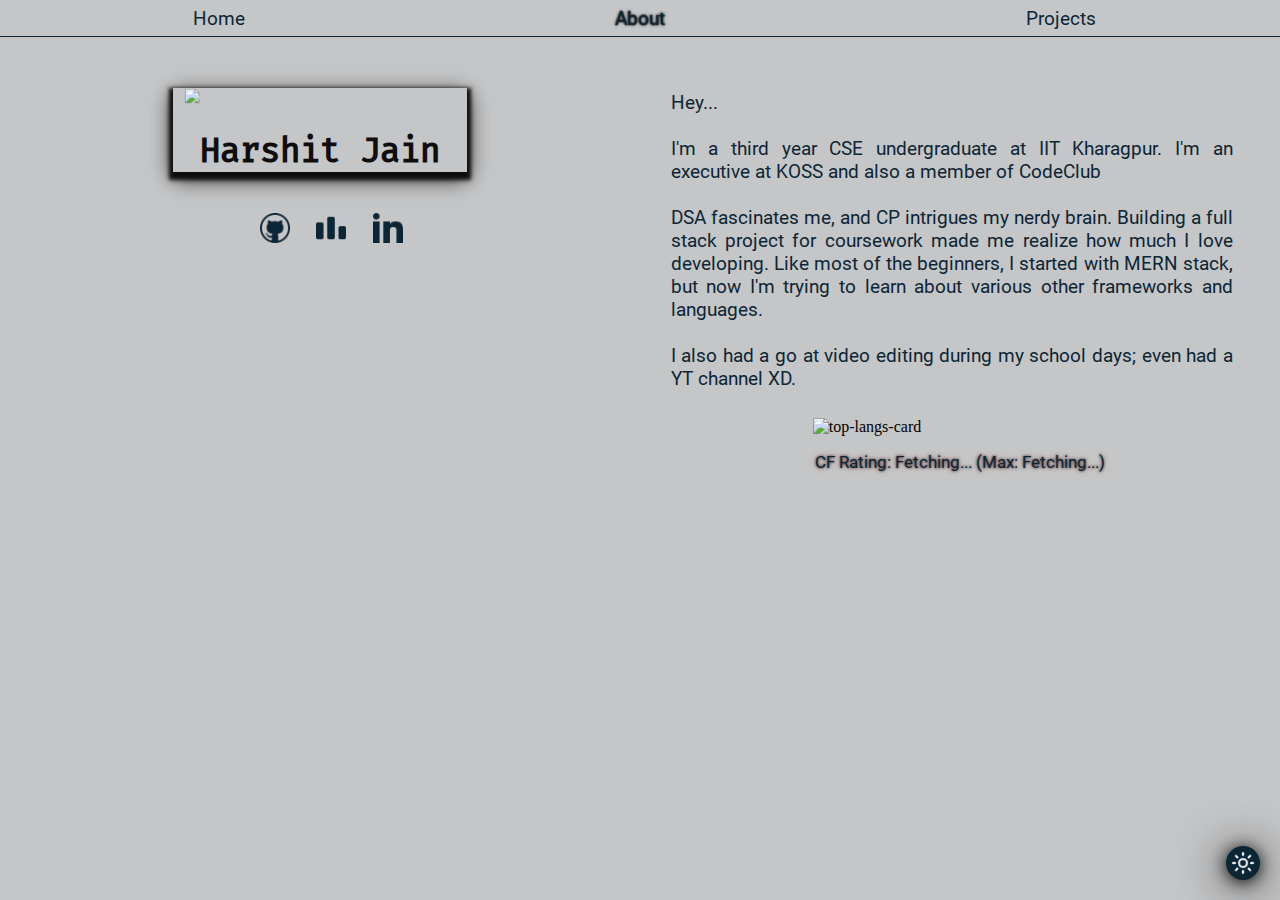
==== about.html @ 39eddb26 "update: About Page" ====
<!DOCTYPE html>
<html>

<head>
    <title>About</title>
    <meta name="viewport" content="width=device-width, initial-scale=1.0">
    <link rel="stylesheet" href="styles.css">
    <script type="text/javascript" src="ratings.js"></script>
</head>

<body class="for-else">
    <nav class="bar">
        <li><a href="./index.html"><span class="navtab">Home</span></a></li>
        <li class="current_tab"><a href=""><span class="navtab">About</span></a></li>
        <li><a href="./projects.html"><span class="navtab">Projects</span></a></li>
    </nav>
    <label class = "hamburger-menu">
        <input type="checkbox">
    </label>
    <aside class="sidebar">
        <div><a href="./index.html">Home</a></div>
        <div class="current_tab"><a href="">About</a></div>
        <div><a href="./projects.html">Projects</a></div>
    </aside>
    <button id="theme">
        <img class="dark" src="Media/moon.png">
        <img class="light" src="Media/sun.png">
    </button>
    
    <main class = "about-section">
        <div class="profile">
            <div id="profile-pic">
                <img src="https://avatars.githubusercontent.com/u/117633610">
                <h2 class="name">Harshit Jain</h2>
            </div>
            
            <footer id="handles">
                <div class="box">
                    <a href="https://github.com/harshit-jain52" target="_blank">
                        <img class="logo logo-dark" src="Media/github_logo_dark.png" alt="github">
                        <img class="logo logo-light" src="Media/github_logo_firefly.png" alt="github">
                    </a>
                    <a href="https://codeforces.com/profile/harshit_jain52" target="_blank">
                        <img class="logo logo-dark" src="Media/CF_logo_dark.png" alt="codeforces">
                        <img class="logo logo-light" src="Media/CF_logo_firefly.png" alt="codeforces">
                    </a>
                    </a>
                    <a href="https://www.linkedin.com/in/harshit-jain-4081a0256/" target="_blank">
                        <img class="logo logo-dark" src="Media/LinkedIn_logo_dark.png" alt="linkedin">
                        <img class="logo logo-light" src="Media/LinkedIn_logo_firefly.png" alt="linkedin">
                    </a>
                </div>
            </footer>
        </div>
        <div class="description">
            <p class="formal_intro">
                <br>
                Hey...
                <br><br>
                I'm a third year CSE undergraduate at IIT Kharagpur. I'm an executive at
                <a id="textlink" href="https://www.linkedin.com/company/kharagpur-open-source-society/" target="_blank">
                    KOSS</a> and
                also a member of <a id="textlink" href="https://www.linkedin.com/company/codeclub/" target="_blank">
                    CodeClub</a>
                <br><br>
                DSA fascinates me, and CP intrigues my nerdy brain. Building a full stack project for coursework made me realize how much I love developing. Like most of the beginners, I started with MERN stack, but now I'm trying to learn about various other frameworks and languages.
                <br><br>
                I also had a go at video editing during my school days; even had a YT channel XD.
                <br><br>
            </p>

            <section id="skills">
                <img class="langs-card" alt="top-langs-card">
                <p id="cf_rating">CF Rating:<span id="cur_rating"></span> (Max: <span id="max_rating"></span>)</p>
            </section>
        </div>
    </main>
    <script type="text/javascript" src="skills.js"></script>
    <script type="text/javascript" src="theme.js"></script>
</body>

</html>
---- styles.css ----
:root {
  --bg-dark: #0b0c10;
  --text-dark: #c5c6c7;
  --hero-text-dark: #66fcf1;
  --hero1-dark: #1f2833;
  --hero2-dark: #1f2833;
  --hero3-dark: #1f2833;
  --shadow-dark: var(--hero-text-dark);
  --focus-dark: var(--hero-text-dark);
  --glow-dark: var(--shadow-dark);
  --card-dark: #333131;

  --bg-light: #c5c6c7;
  --text-light: #0d2636;
  --hero-text-light: #0f0d0d;
  --hero1-light: #075b8b;
  --hero2-light: #b91b85;
  --hero3-light: #c10528;
  --shadow-light: var(--hero-text-light);
  --focus-light: var(--hero-text-light);
  --glow-light: var(--shadow-light);
  --card-light: #8d8d8e;

  --bar-width: 9vw;
  --bar-height: 1.2vw;
  --hamburger-gap: 1vw;
  --hamburger-height: calc(var(--bar-height) * 3 + var(--hamburger-gap) * 2);
  --hamburger-margin: 1.6vw;
  --hamburger-animation-timing: 200ms ease;
}

[color-scheme="dark"] {
  --bg: var(--bg-dark);
  --text: var(--text-dark);
  --hero-text: var(--hero-text-dark);
  --hero1: var(--hero1-dark);
  --hero2: var(--hero2-dark);
  --hero3: var(--hero3-dark);
  --shadow: var(--shadow-dark);
  --focus: var(--focus-dark);
  --glow: var(--glow-dark);
  --card: var(--card-dark);
  --card-inverse: var(--card-light);
}

[color-scheme="light"] {
  --bg: var(--bg-light);
  --text: var(--text-light);
  --hero-text: var(--hero-text-light);
  --hero1: var(--hero1-light);
  --hero2: var(--hero2-light);
  --hero3: var(--hero3-light);
  --shadow: var(--shadow-light);
  --focus: var(--focus-light);
  --glow: var(--glow-light);
  --card: var(--card-light);
  --card-inverse: var(--card-dark);
}

@font-face {
  font-family: CascadiaCode;
  src: url(Fonts/CascadiaCode_Regular.ttf);
}

@font-face {
  font-family: FiraCode;
  src: url(Fonts/FiraCode_Retina.ttf);
}

@font-face {
  font-family: Roboto;
  src: url(Fonts/Roboto-Regular.ttf);
}

body {
  height: 100%;
  margin: 0px;
  background-color: var(--bg);
}

/* Home Page */

main {
  display: flex;
}

.welcome {
  color: var(--hero-text);
  font-family: Firacode;
  font-size: 4.2vw;
  text-transform: uppercase;
  height: 100vh;
  display: flex;
  align-items: center;
  justify-content: center;
}

div.intro {
  text-shadow: 0 0 7px var(--shadow), 0 0 3px var(--shadow);
  font-family: Roboto;
  font-size: 5vw;
}

.animation {
  height: 4.2vw;
  overflow: hidden;
  margin-left: 0.83vw;
}

.animation div div {
  padding: 0.21vw 0.63vw;
  height: 4.3vw;
  margin-bottom: 2.34vw;
  display: inline-block;
}

.animation div:first-child {
  animation: text-animation 6s infinite;
}

.first div {
  background-color: var(--hero1);
}

.second div {
  background-color: var(--hero2);
}

.third div {
  background-color: var(--hero3);
}

.third div img {
  width: 3.1vw;
  height: 3.1vw;
  margin-left: 0.83vw;
}

@keyframes text-animation {
  0%,
  15%,
  90%,
  100% {
    margin-top: -0.42vw;
  }

  30%,
  45% {
    margin-top: -7.2vw;
  }

  60%,
  70% {
    margin-top: -13.9vw;
  }
}

/* Theme Button */

#theme {
  position: absolute;
  top: 1.3vw;
  right: 1.3vw;
  padding: 0.41vw;
  background-color: var(--text);
  border: none;
  border-radius: 100%;
  z-index: 1;
  box-shadow: 0 2px 16px 0 var(--shadow), 0 5px 50px 0 var(--shadow);
}

#theme img {
  height: 1.85vw;
  width: 1.85vw;
}

.for-else #theme {
  top: auto;
  bottom: 1.56vw;
  right: 1.56vw;
  position: fixed;
}

/* Navbar */

nav.bar {
  display: flex;
  justify-content: space-evenly;
  text-align: center;
  padding: 0.52vw;
  position: sticky;
  top: 0;
  border-top: var(--text) solid 0.1vw;
  z-index: 100;
  background-color: var(--bg);
}

.for-else nav.bar {
  border-top: none;
  border-bottom: var(--text) solid 0.1vw;
}

nav.bar li {
  width: 33%;
  list-style-type: none;
}

.navtab {
  display: inline-block;
  position: relative;
  color: var(--text);
  font-family: Roboto;
  font-size: 1.5vw;
}

.navtab::after {
  content: "";
  position: absolute;
  width: 100%;
  transform: scaleX(0);
  height: 0.05vw;
  bottom: 0;
  left: 0;
  transition: transform 0.15s ease-out;
  background-color: var(--focus);
  box-shadow: 0 0 7px var(--shadow), 0 0 3px var(--shadow);
}

.navtab:hover::after {
  transform: scaleX(1);
}

li.current_tab {
  text-shadow: 0 0 2px var(--shadow), 0 0 3px var(--shadow);
}

/* Hamburger Menu */

.hamburger-menu {
  --x-width: calc(var(--hamburger-height) * 1.4142136);
  --offset: calc(var(--bar-height) / 2);
  display: none;
  flex-direction: column;
  gap: var(--hamburger-gap);
  position: absolute;
  top: var(--hamburger-margin);
  right: var(--hamburger-margin);
  z-index: 2;
}

.hamburger-menu input {
  appearance: none;
  padding: 0;
  margin: 0;
  outline: none;
  pointer-events: none;
}

.hamburger-menu::before,
.hamburger-menu input,
.hamburger-menu::after {
  content: "";
  width: var(--bar-width);
  height: var(--bar-height);
  background-color: var(--text);
  border-radius: 100000px;
  transform-origin: left center;
  transition: all var(--hamburger-animation-timing);
}

.hamburger-menu input:checked {
  opacity: 0;
  width: 0;
}

.hamburger-menu:has(input:checked)::before {
  rotate: 45deg;
  width: var(--x-width);
  translate: 0 calc(-1 * var(--offset));
  background-color: var(--bg);
}

.hamburger-menu:has(input:checked)::after {
  rotate: -45deg;
  width: var(--x-width);
  translate: 0 var(--offset);
  background-color: var(--bg);
}

.sidebar {
  display: none;
  flex-direction: column;
  position: fixed;
  right: 0;
  z-index: 1;
  text-align: center;
  gap: 4vw;
  padding: 1.6vw 3.2vw;
  padding-top: calc(var(--hamburger-height) + var(--hamburger-margin) + 7vw);
  background-color: var(--text);
  font-family: Roboto;
  font-size: 3.5vw;
  width: 30vw;
  min-height: 100vh;
  translate: 100%;
  transition: translate var(--hamburger-animation-timing);
}

.sidebar div a {
  color: var(--bg);
  text-decoration: none;
}

div.current_tab {
  background-color: var(--focus);
}
.hamburger-menu:has(input:checked) + .sidebar {
  translate: 0;
}

.hamburger-menu:has(input:checked) + #theme {
  border: 1px solid black;
}

/* About Page */

.about-section {
  display: flex;
  flex-direction: row;
  justify-content: space-between;
  width: 100%;
}

.profile,
.description {
  width: 48%;
  margin: 2%;
}

h2.name {
  font-family: FiraCode;
  color: var(--hero-text);
  font-size: 2.6vw;
  text-align: center;
}

p.formal_intro {
  color: var(--text);
  text-align: justify;
  font-family: Roboto;
  font-size: 1.5vw;
  padding-right: 1.3vw;
  margin: 5px;
}

#profile-pic {
  width: 50%;
  box-shadow: 0 4px 4px 4px var(--glow), 0 6px 20px 0 var(--glow);
  margin: 25px auto;
}

#profile-pic img {
  width: 100%;
  transform: scale(0.92);
  display: block;
  margin: 5px auto;
}

#textlink {
  text-decoration: none;
  color: var(--text);
}

#textlink:hover {
  filter: drop-shadow(0 0 7px var(--focus));
}

.box {
  display: flex;
  justify-content: space-evenly;
  margin: auto;

  width: 50%;
  height: auto;
}

#handles .box {
  width: 25%;
}

#handles .logo {
  width: 2.34vw;
  height: 2.34vw;
  margin: 1.04vw;
  transition: 0.25s ease-in;
}

#handles .logo:hover {
  transform: scale(1.25);
}

#skills {
  display: flex;
  flex-direction: column;
  justify-content: space-evenly;
  margin: auto;
  width: 50%;
}

#cf_rating {
  color: var(--text);
  font-family: Roboto;
  font-size: 1.3vw;
  text-shadow: 0 0 7px rgb(211, 8, 8, 0.3), 0 0 3px var(--shadow);
  text-align: center;
}

/* Projects Page */

.timeline {
  position: relative;
  max-width: 80vw;
  margin: 5.2vw auto;

  & .container {
    padding: 0.52vw 2.6vw;
    position: relative;
    width: 50%;
    box-sizing: border-box;

    &:nth-child(odd) {
      left: 0;
      & .circle {
        right: -1.56vw;
      }

      & .textbox .arrow {
        right: -0.78vw;
        border-left: 0.8vw solid var(--card);
      }
    }

    &:nth-child(even) {
      left: 50%;
      & .circle {
        left: -1.56vw;
      }

      & .textbox .arrow {
        left: -0.78vw;
        border-right: 0.8vw solid var(--card);
      }
    }

    & .textbox {
      padding: 1.823vw;
      position: relative;
      font-size: 1.04vw;
      font-family: Roboto;
      color: var(--text);
      background: var(--card);
      border-radius: 10px;

      & .head {
        display: flex;
        flex-direction: row;
        justify-content: space-between;

        & .stack {
          display: flex;
          flex-direction: row;
          justify-content: space-between;

          & img {
            width: 2.604vw;
            margin: 0 0.365vw;
          }
        }
      }

      & .arrow {
        position: absolute;
        width: 0;
        height: 0;
        top: 1.3vw;
        border-top: 0.78vw solid transparent;
        border-bottom: 0.78vw solid transparent;
        z-index: 1;
      }
    }

    & .circle {
      display: flex;
      justify-content: center;
      align-items: center;
      position: absolute;
      top: 1.56vw;
      width: 3.12vw;
      height: 3.12vw;
      background: var(--card);
      border-radius: 50%;
      z-index: 10;
    }

    & img {
      width: 70%;
      height: auto;
    }
  }

  &::after {
    content: "";
    position: absolute;
    width: 5px;
    height: 100%;
    background: var(--card);
    z-index: -1;
    left: 50%;
    top: 0;
  }
}

/* MEDIA QUERIES */

/* Tablets */
@media screen and (max-width: 1050px) {
  /* Home Page */

  main {
    flex-direction: column;
    text-align: center;
  }

  .welcome {
    font-size: 8.4vw;
  }

  div.intro {
    font-size: 10vw;
  }

  .animation,
  .animation div div {
    height: 8.6vw;
    margin-bottom: 4.68vw;
  }

  @keyframes text-animation {
    0%,
    15%,
    90%,
    100% {
      margin-top: -0.84vw;
    }

    30%,
    45% {
      margin-top: -14.4vw;
    }

    60%,
    70% {
      margin-top: -27.8vw;
    }
  }

  .third div img {
    width: 6.2vw;
    height: 6.2vw;
  }

  /* Projects Page */

  .timeline {
    max-width: 90vw;
    margin: 1.04vw auto;

    & .container {
      padding: 1.04vw 5.2vw;

      &:nth-child(odd) {
        left: 0;
        & .circle {
          right: -3.12vw;
        }

        & .textbox .arrow {
          right: -0.78vw;
          border-left: 3vw solid var(--card);
        }
      }

      &:nth-child(even) {
        left: 50%;
        & .circle {
          left: -3.12vw;
        }

        & .textbox .arrow {
          left: -0.78vw;
          border-right: 3vw solid var(--card);
        }
      }

      & .textbox {
        font-size: 2.08vw;

        & .head {
          & .stack {
            justify-content: space-around;
            flex-wrap: wrap;

            & img {
              width: 5.208vw;
              margin: 0 0.5vw;
            }
          }
        }

        & .arrow {
          top: 1.4vw;
          border-top: 4vw solid transparent;
          border-bottom: 4vw solid transparent;
        }
      }

      & .circle {
        top: 3.12vw;
        width: 6.24vw;
        height: 6.24vw;
      }

      & img {
        width: 70%;
        height: auto;
      }
    }
  }

  /* About Page */

  .about-section {
    flex-direction: column-reverse;
    justify-content: center;
    text-align: center;
  }

  .profile,
  .description {
    width: 100%;
  }

  h2.name {
    font-size: 5.2vw;
  }

  p.formal_intro {
    font-size: 2.92vw;
  }

  #handles .logo {
    width: 4.68vw;
    height: 4.68vw;
  }

  #cf_rating {
    font-size: 2.6vw;
  }

  /* Navbar */

  nav.bar {
    padding: 1.04w;
    border-top: var(--text) solid 0.2vw;
  }

  .for-else nav.bar {
    border-bottom: var(--text) solid 0.2vw;
  }

  .navtab {
    font-size: 3vw;
  }

  .navtab::after {
    height: 0.1vw;
  }

  /* Theme Button */

  #theme {
    top: 2.6vw;
    right: 2.6vw;
    padding: 0.82vw;
  }

  #theme img {
    height: 3.7vw;
    width: 3.7vw;
  }

  .for-else #theme {
    bottom: 3.12vw;
    right: 3.12vw;
  }
}

/* Mobiles */
@media screen and (max-width: 500px) {
  /* Home Page */

  .welcome {
    font-size: 10.5vw;
  }

  div.intro {
    font-size: 12.5vw;
  }

  .animation,
  .animation div div {
    height: 10.75vw;
    margin-bottom: 5.85vw;
  }

  @keyframes text-animation {
    0%,
    15%,
    90%,
    100% {
      margin-top: -1.05vw;
    }

    30%,
    45% {
      margin-top: -18vw;
    }

    60%,
    70% {
      margin-top: -34.75vw;
    }
  }

  .third div img {
    width: 7.75vw;
    height: 7.75vw;
  }

  /* Projects Page */

  .timeline {
    top: 7vw;

    &::after {
      left: 20px;
    }

    & .container {
      width: 90%;
      padding-left: 50px;
      padding-right: 25px;

      &:nth-child(odd) {
        left: 0;

        & .circle {
          left: 0;
        }

        & .textbox .arrow {
          left: -1.8vw;
          border-right: 4vw solid var(--card);
          border-left: 0;
        }
      }

      &:nth-child(even) {
        left: 0;
        & .circle {
          left: 0;
        }

        & .textbox .arrow {
          left: -1.8vw;
          border-right: 4vw solid var(--card);
          border-left: 0;
        }
      }

      & .textbox {
        font-size: 3.5vw;

        & .head .stack img {
          width: 7vw;
          margin: 0 0.2vw;
        }

        & .arrow {
          top: 2vw;
          border-top: 6vw solid transparent;
          border-bottom: 6vw solid transparent;
        }
      }

      & .circle {
        top: 3.12vw;
        width: 10vw;
        height: 10vw;
      }

      & img {
        width: 70%;
        height: auto;
      }
    }
  }

  /* About Page */

  h2.name {
    font-size: 6.3vw;
  }

  p.formal_intro {
    font-size: 4.5vw;
    padding: 2%;
  }

  #handles .logo {
    width: 6vw;
    height: 6vw;
  }

  #cf_rating {
    font-size: 4vw;
  }

  nav.bar {
    padding: 2vw;
    border-top: var(--text) solid 0.5vw;
  }

  .navtab {
    font-size: 5vw;
  }

  .navtab::after {
    height: 0.2vw;
  }

  /* Hamburger Menu */

  .for-else nav.bar {
    display: none;
  }

  .hamburger-menu,
  .sidebar {
    display: flex;
  }

  /* Theme Button*/

  #theme {
    padding: 1vw;
  }

  #theme img {
    height: var(--hamburger-height);
    width: auto;
  }

  .for-else #theme {
    position: absolute;
    top: calc(var(--hamburger-margin) - 0.7vw);
    right: calc(2 * var(--hamburger-margin) + var(--bar-width) + 1.3vw);
    bottom: auto;
  }
}
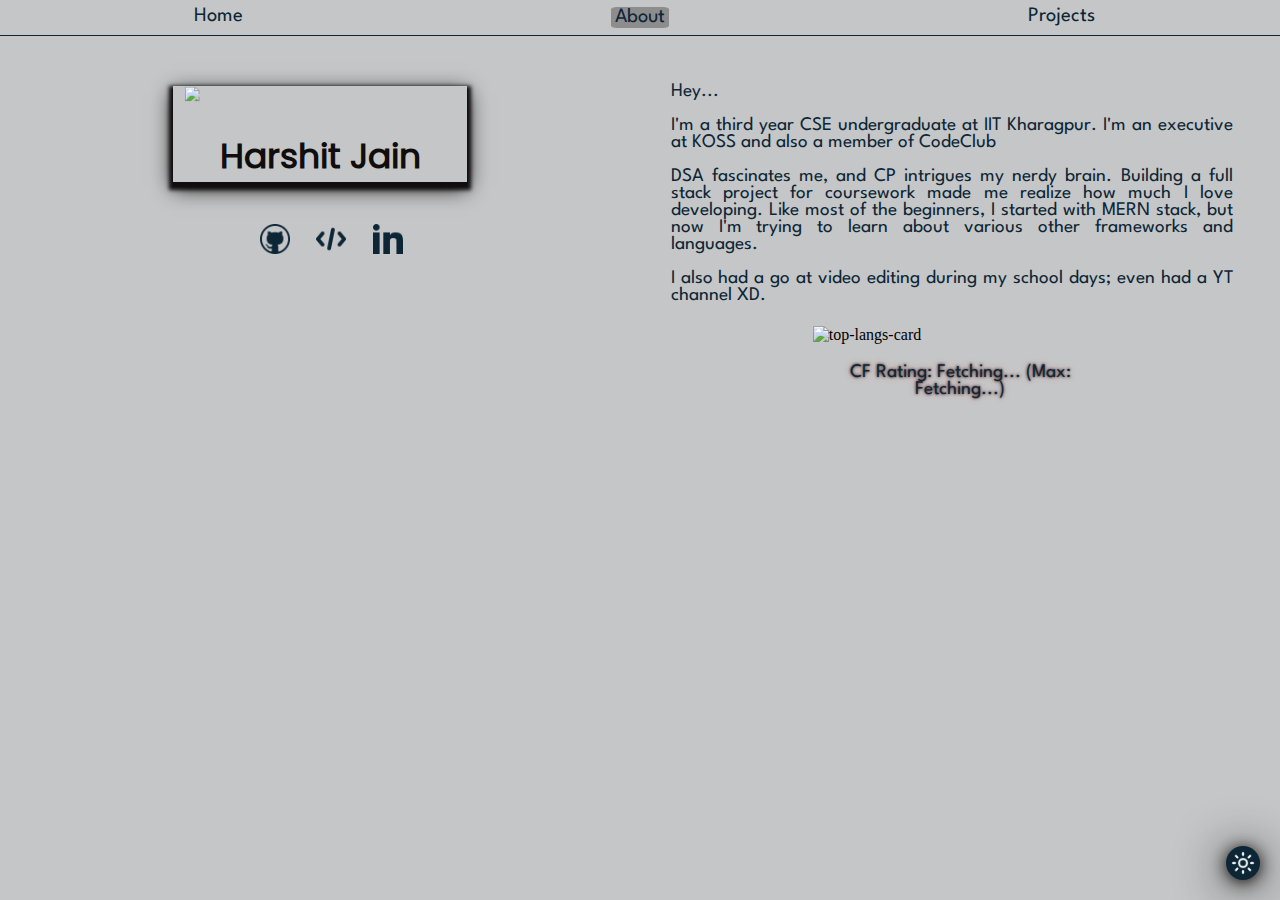
==== commit d95ccd55: "CP Link Tree added" ====
--- a/about.html
+++ b/about.html
@@ -40,9 +40,9 @@
                         <img class="logo logo-dark" src="Media/github_logo_dark.png" alt="github">
                         <img class="logo logo-light" src="Media/github_logo_firefly.png" alt="github">
                     </a>
-                    <a href="https://codeforces.com/profile/harshit_jain52" target="_blank">
-                        <img class="logo logo-dark" src="Media/CF_logo_dark.png" alt="codeforces">
-                        <img class="logo logo-light" src="Media/CF_logo_firefly.png" alt="codeforces">
+                    <a href="https://linktree-hj52.up.railway.app/tree/cphj52" target="_blank">
+                        <img class="logo logo-dark" src="Media/CP_icon_dark.png" alt="CP links">
+                        <img class="logo logo-light" src="Media/CP_icon_firefly.png" alt="CP links">
                     </a>
                     </a>
                     <a href="https://www.linkedin.com/in/harshit-jain-4081a0256/" target="_blank">
--- a/styles.css
+++ b/styles.css
@@ -58,11 +58,6 @@
 }
 
 @font-face {
-  font-family: CascadiaCode;
-  src: url(Fonts/CascadiaCode_Regular.ttf);
-}
-
-@font-face {
   font-family: FiraCode;
   src: url(Fonts/FiraCode_Retina.ttf);
 }
@@ -70,6 +65,16 @@
 @font-face {
   font-family: Roboto;
   src: url(Fonts/Roboto-Regular.ttf);
+}
+
+@font-face {
+  font-family: LeagueSpartan;
+  src: url(Fonts/LeagueSpartan-Regular.ttf);
+}
+
+@font-face {
+  font-family: Poppins;
+  src: url(Fonts/Poppins-Regular.ttf);
 }
 
 body {
@@ -209,8 +214,8 @@
   display: inline-block;
   position: relative;
   color: var(--text);
-  font-family: Roboto;
-  font-size: 1.5vw;
+  font-family: LeagueSpartan;
+  font-size: 1.6vw;
 }
 
 .navtab::after {
@@ -231,7 +236,11 @@
 }
 
 li.current_tab {
-  text-shadow: 0 0 2px var(--shadow), 0 0 3px var(--shadow);
+  span.navtab {
+    background: var(--card);
+    padding: 0.1vw 0.3vw 0.1vw 0.3vw;
+    border-radius: 10%;
+  }
 }
 
 /* Hamburger Menu */
@@ -298,8 +307,8 @@
   padding: 1.6vw 3.2vw;
   padding-top: calc(var(--hamburger-height) + var(--hamburger-margin) + 7vw);
   background-color: var(--text);
-  font-family: Roboto;
-  font-size: 3.5vw;
+  font-family: LeagueSpartan;
+  font-size: 3.7vw;
   width: 30vw;
   min-height: 100vh;
   translate: 100%;
@@ -338,16 +347,16 @@
 }
 
 h2.name {
-  font-family: FiraCode;
+  font-family: Poppins;
   color: var(--hero-text);
-  font-size: 2.6vw;
+  font-size: 2.7vw;
   text-align: center;
 }
 
 p.formal_intro {
   color: var(--text);
   text-align: justify;
-  font-family: Roboto;
+  font-family: LeagueSpartan;
   font-size: 1.5vw;
   padding-right: 1.3vw;
   margin: 5px;
@@ -409,8 +418,8 @@
 
 #cf_rating {
   color: var(--text);
-  font-family: Roboto;
-  font-size: 1.3vw;
+  font-family: LeagueSpartan;
+  font-size: 1.5vw;
   text-shadow: 0 0 7px rgb(211, 8, 8, 0.3), 0 0 3px var(--shadow);
   text-align: center;
 }
@@ -455,8 +464,8 @@
     & .textbox {
       padding: 1.823vw;
       position: relative;
-      font-size: 1.04vw;
-      font-family: Roboto;
+      font-size: 1.2vw;
+      font-family: LeagueSpartan;
       color: var(--text);
       background: var(--card);
       border-radius: 10px;
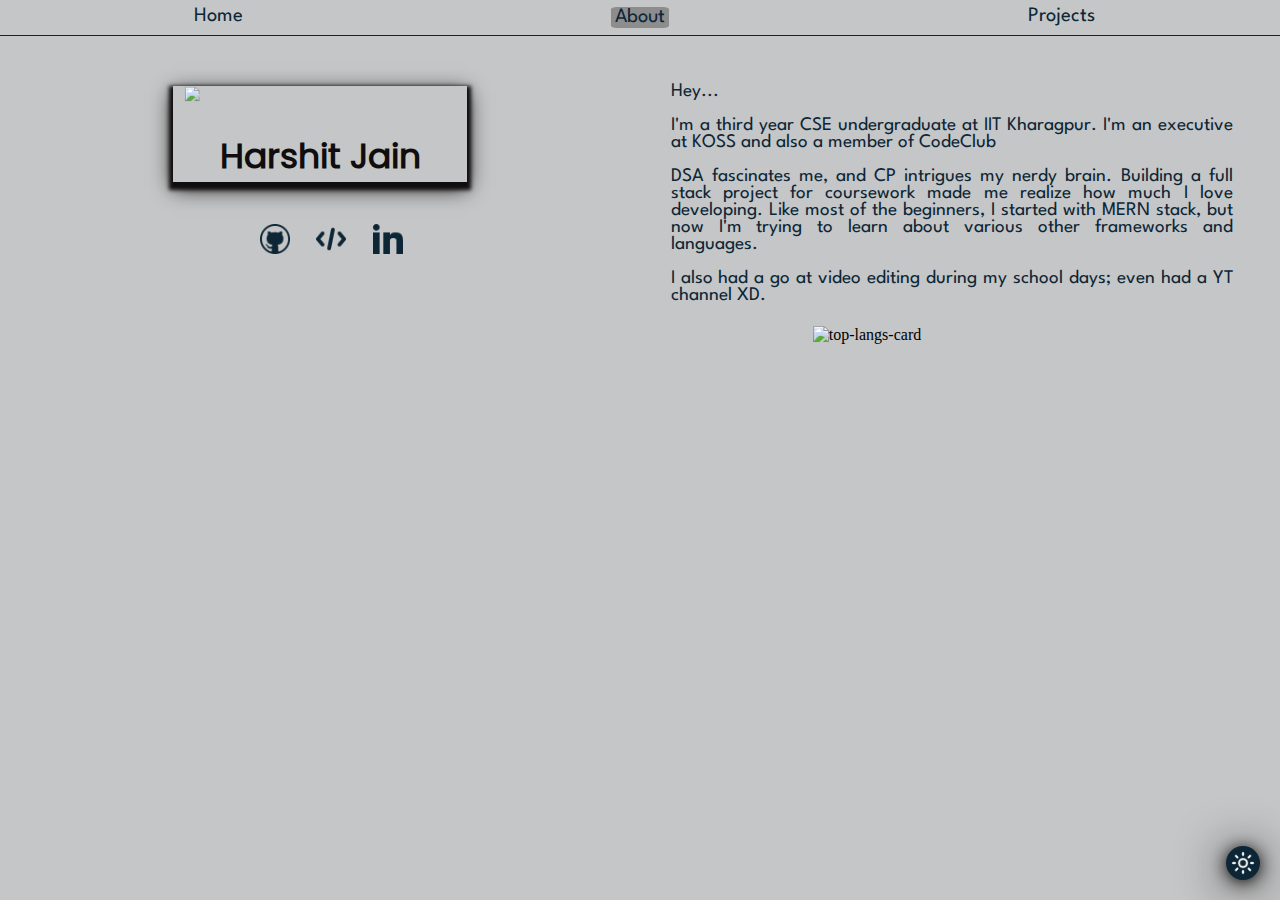
==== commit 95e75f94: "remove: CF ratings, add: links to Projects' repo" ====
--- a/about.html
+++ b/about.html
@@ -71,7 +71,6 @@
 
             <section id="skills">
                 <img class="langs-card" alt="top-langs-card">
-                <p id="cf_rating">CF Rating:<span id="cur_rating"></span> (Max: <span id="max_rating"></span>)</p>
             </section>
         </div>
     </main>
--- a/styles.css
+++ b/styles.css
@@ -416,14 +416,6 @@
   width: 50%;
 }
 
-#cf_rating {
-  color: var(--text);
-  font-family: LeagueSpartan;
-  font-size: 1.5vw;
-  text-shadow: 0 0 7px rgb(211, 8, 8, 0.3), 0 0 3px var(--shadow);
-  text-align: center;
-}
-
 /* Projects Page */
 
 .timeline {
@@ -672,10 +664,6 @@
     height: 4.68vw;
   }
 
-  #cf_rating {
-    font-size: 2.6vw;
-  }
-
   /* Navbar */
 
   nav.bar {
@@ -841,10 +829,6 @@
     height: 6vw;
   }
 
-  #cf_rating {
-    font-size: 4vw;
-  }
-
   nav.bar {
     padding: 2vw;
     border-top: var(--text) solid 0.5vw;
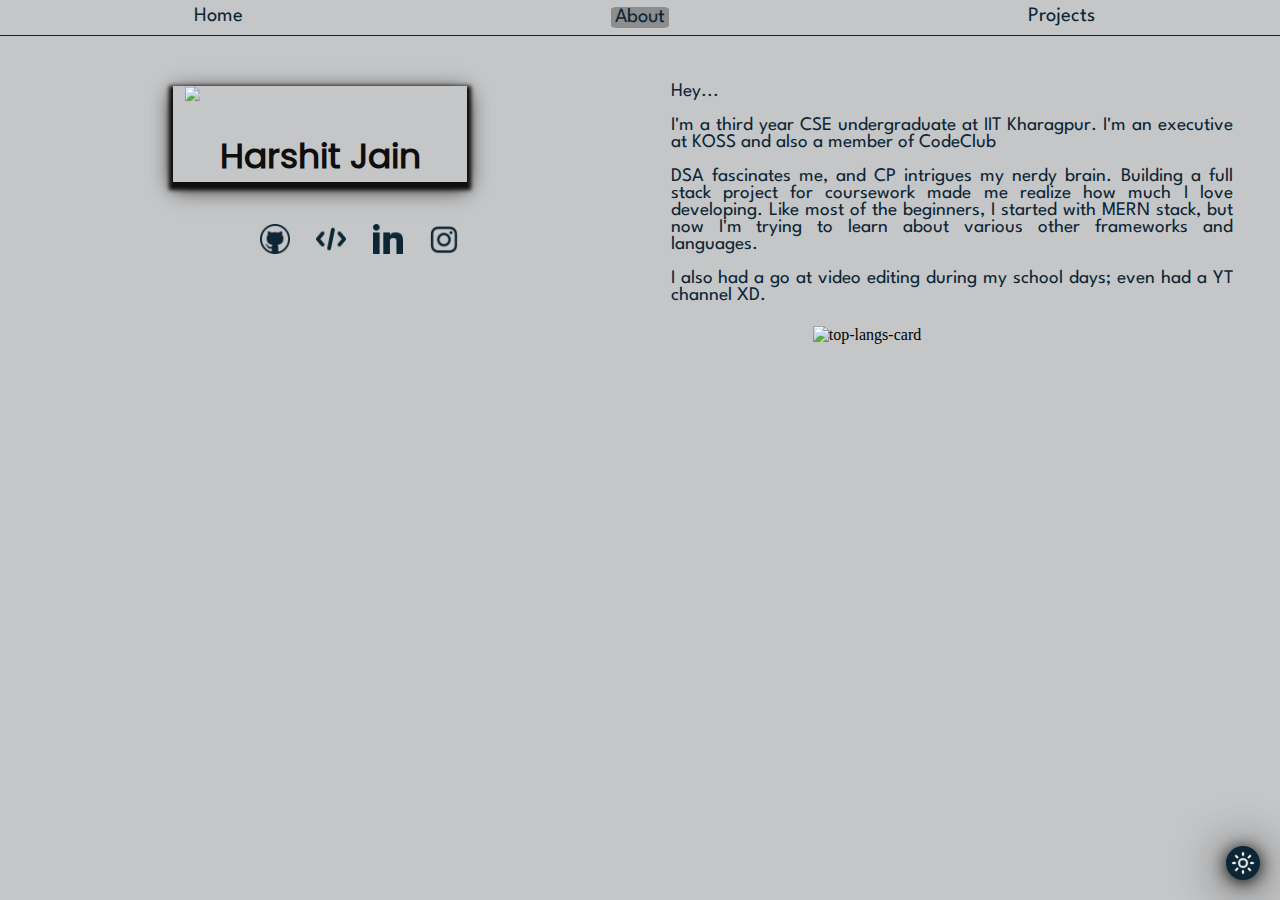
==== commit 1693a166: "feat: Add Instagram Handle" ====
--- a/about.html
+++ b/about.html
@@ -49,6 +49,10 @@
                         <img class="logo logo-dark" src="Media/LinkedIn_logo_dark.png" alt="linkedin">
                         <img class="logo logo-light" src="Media/LinkedIn_logo_firefly.png" alt="linkedin">
                     </a>
+                    <a href="https://www.instagram.com/harshit_jain52/" target="_blank">
+                        <img class="logo logo-dark" src="Media/Insta_logo_dark.png" alt="instagram">
+                        <img class="logo logo-light" src="Media/Insta_logo_firefly.png" alt="instagram">
+                    </a>
                 </div>
             </footer>
         </div>
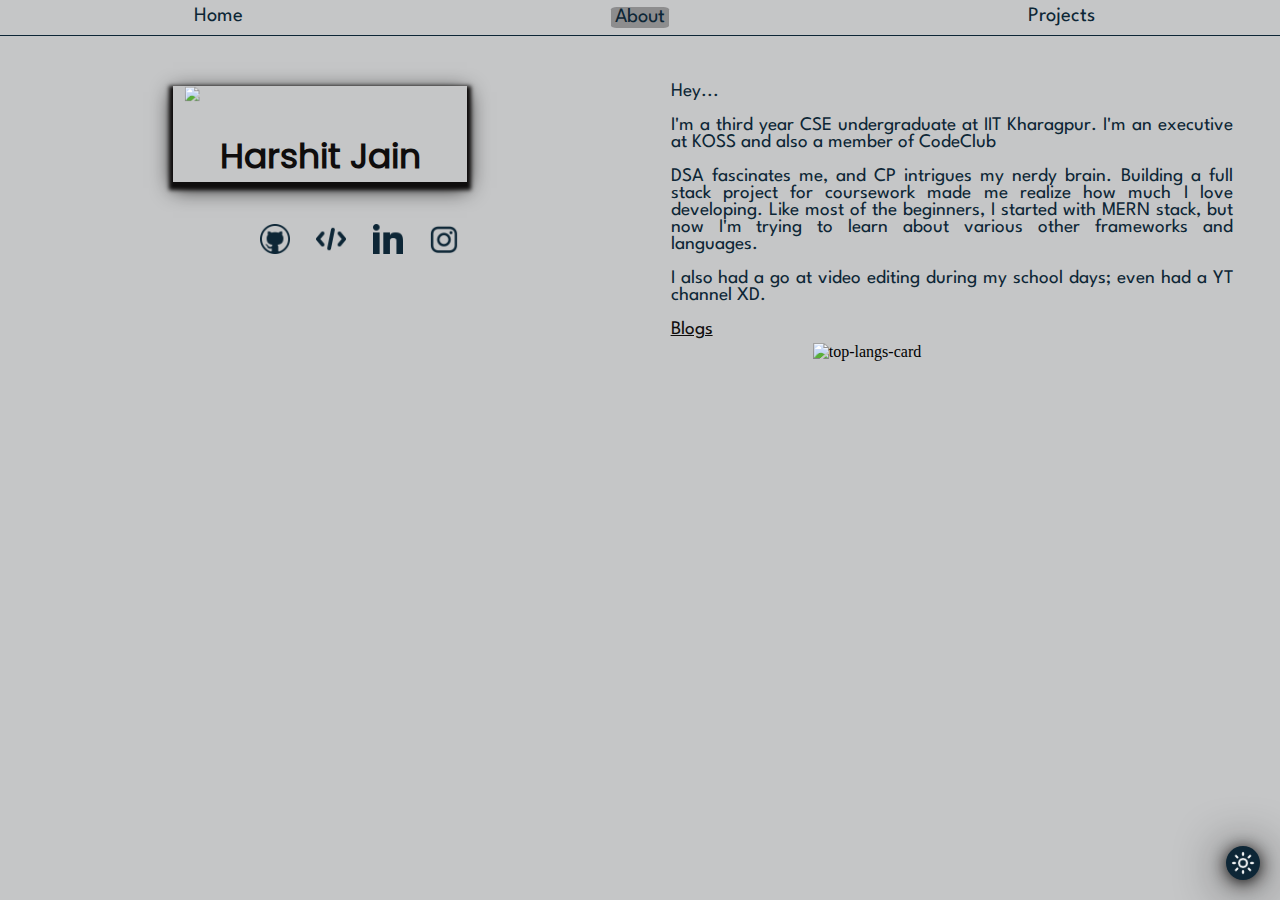
==== commit 5a495d82: "blog link" ====
--- a/about.html
+++ b/about.html
@@ -37,21 +37,21 @@
             <footer id="handles">
                 <div class="box">
                     <a href="https://github.com/harshit-jain52" target="_blank">
-                        <img class="logo logo-dark" src="Media/github_logo_dark.png" alt="github">
-                        <img class="logo logo-light" src="Media/github_logo_firefly.png" alt="github">
+                        <img class="logo logo-dark" src="Media/Socials/github_logo_dark.png" alt="github">
+                        <img class="logo logo-light" src="Media/Socials/github_logo_firefly.png" alt="github">
                     </a>
                     <a href="https://linktree-hj52.up.railway.app/tree/cphj52" target="_blank">
-                        <img class="logo logo-dark" src="Media/CP_icon_dark.png" alt="CP links">
-                        <img class="logo logo-light" src="Media/CP_icon_firefly.png" alt="CP links">
+                        <img class="logo logo-dark" src="Media/Socials/CP_icon_dark.png" alt="CP links">
+                        <img class="logo logo-light" src="Media/Socials/CP_icon_firefly.png" alt="CP links">
                     </a>
                     </a>
                     <a href="https://www.linkedin.com/in/harshit-jain-4081a0256/" target="_blank">
-                        <img class="logo logo-dark" src="Media/LinkedIn_logo_dark.png" alt="linkedin">
-                        <img class="logo logo-light" src="Media/LinkedIn_logo_firefly.png" alt="linkedin">
+                        <img class="logo logo-dark" src="Media/Socials/LinkedIn_logo_dark.png" alt="linkedin">
+                        <img class="logo logo-light" src="Media/Socials/LinkedIn_logo_firefly.png" alt="linkedin">
                     </a>
                     <a href="https://www.instagram.com/harshit_jain52/" target="_blank">
-                        <img class="logo logo-dark" src="Media/Insta_logo_dark.png" alt="instagram">
-                        <img class="logo logo-light" src="Media/Insta_logo_firefly.png" alt="instagram">
+                        <img class="logo logo-dark" src="Media/Socials/Insta_logo_dark.png" alt="instagram">
+                        <img class="logo logo-light" src="Media/Socials/Insta_logo_firefly.png" alt="instagram">
                     </a>
                 </div>
             </footer>
@@ -62,15 +62,17 @@
                 Hey...
                 <br><br>
                 I'm a third year CSE undergraduate at IIT Kharagpur. I'm an executive at
-                <a id="textlink" href="https://www.linkedin.com/company/kharagpur-open-source-society/" target="_blank">
+                <a class="textlink" href="https://www.linkedin.com/company/kharagpur-open-source-society/" target="_blank">
                     KOSS</a> and
-                also a member of <a id="textlink" href="https://www.linkedin.com/company/codeclub/" target="_blank">
+                also a member of <a class="textlink" href="https://www.linkedin.com/company/codeclub/" target="_blank">
                     CodeClub</a>
                 <br><br>
                 DSA fascinates me, and CP intrigues my nerdy brain. Building a full stack project for coursework made me realize how much I love developing. Like most of the beginners, I started with MERN stack, but now I'm trying to learn about various other frameworks and languages.
                 <br><br>
                 I also had a go at video editing during my school days; even had a YT channel XD.
                 <br><br>
+                <a class="textlink bloglink" href="https://medium.com/@harshitjain0502/" target="_blank">
+                    Blogs</a>
             </p>
 
             <section id="skills">
@@ -78,8 +80,7 @@
             </section>
         </div>
     </main>
-    <script type="text/javascript" src="skills.js"></script>
-    <script type="text/javascript" src="theme.js"></script>
+    <script type="text/javascript" src="scripts/theme.js"></script>
 </body>
 
 </html>--- a/styles.css
+++ b/styles.css
@@ -375,13 +375,18 @@
   margin: 5px auto;
 }
 
-#textlink {
+.textlink {
   text-decoration: none;
   color: var(--text);
 }
 
-#textlink:hover {
+.textlink:hover {
   filter: drop-shadow(0 0 7px var(--focus));
+}
+
+.bloglink {
+  text-decoration: underline;
+  color: var(--hero-text);
 }
 
 .box {
@@ -521,6 +526,15 @@
   }
 }
 
+.gold {
+  box-shadow: 0 0 10px 5px rgba(255, 215, 0, 0.6); /* Golden glow */
+  transition: box-shadow 0.3s ease;
+
+  &:hover {
+    box-shadow: 0 0 20px 10px rgba(255, 215, 0, 0.9);
+  }
+}
+
 /* MEDIA QUERIES */
 
 /* Tablets */
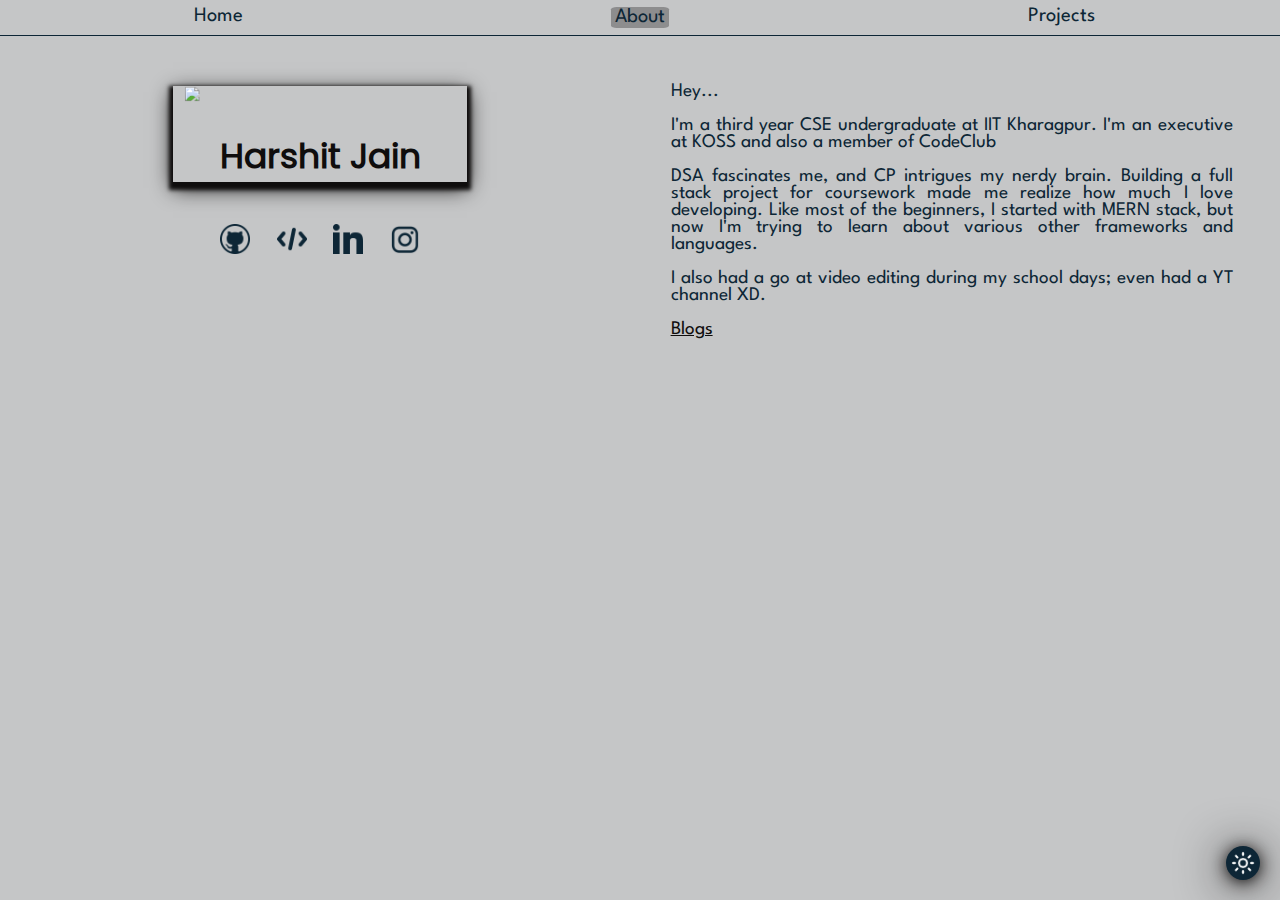
==== commit 4c2269cf: "fix handles' css; hide top langs card" ====
--- a/about.html
+++ b/about.html
@@ -76,7 +76,7 @@
             </p>
 
             <section id="skills">
-                <img class="langs-card" alt="top-langs-card">
+                <!-- <img class="langs-card" alt="top-langs-card"> -->
             </section>
         </div>
     </main>
--- a/styles.css
+++ b/styles.css
@@ -400,6 +400,8 @@
 
 #handles .box {
   width: 25%;
+  display: flex;
+  justify-content: center;
 }
 
 #handles .logo {
@@ -481,6 +483,16 @@
             width: 2.604vw;
             margin: 0 0.365vw;
           }
+        }
+      }
+
+      & .info{
+        display: flex;
+        gap: 0.52vw;
+
+        & img{
+          width: 1.8vw;
+          margin-top: -0.55vw;
         }
       }
 
@@ -632,6 +644,15 @@
           }
         }
 
+        & .info {
+          gap: 1.04vw;
+
+          & img {
+            width: 2.6vw;
+            margin-top: -0.65vw;
+          }
+        }
+
         & .arrow {
           top: 1.4vw;
           border-top: 4vw solid transparent;
@@ -812,6 +833,11 @@
           border-top: 6vw solid transparent;
           border-bottom: 6vw solid transparent;
         }
+
+        & .info img {
+          width: 4.0vw;
+          margin-top: -1.0vw;
+        }
       }
 
       & .circle {
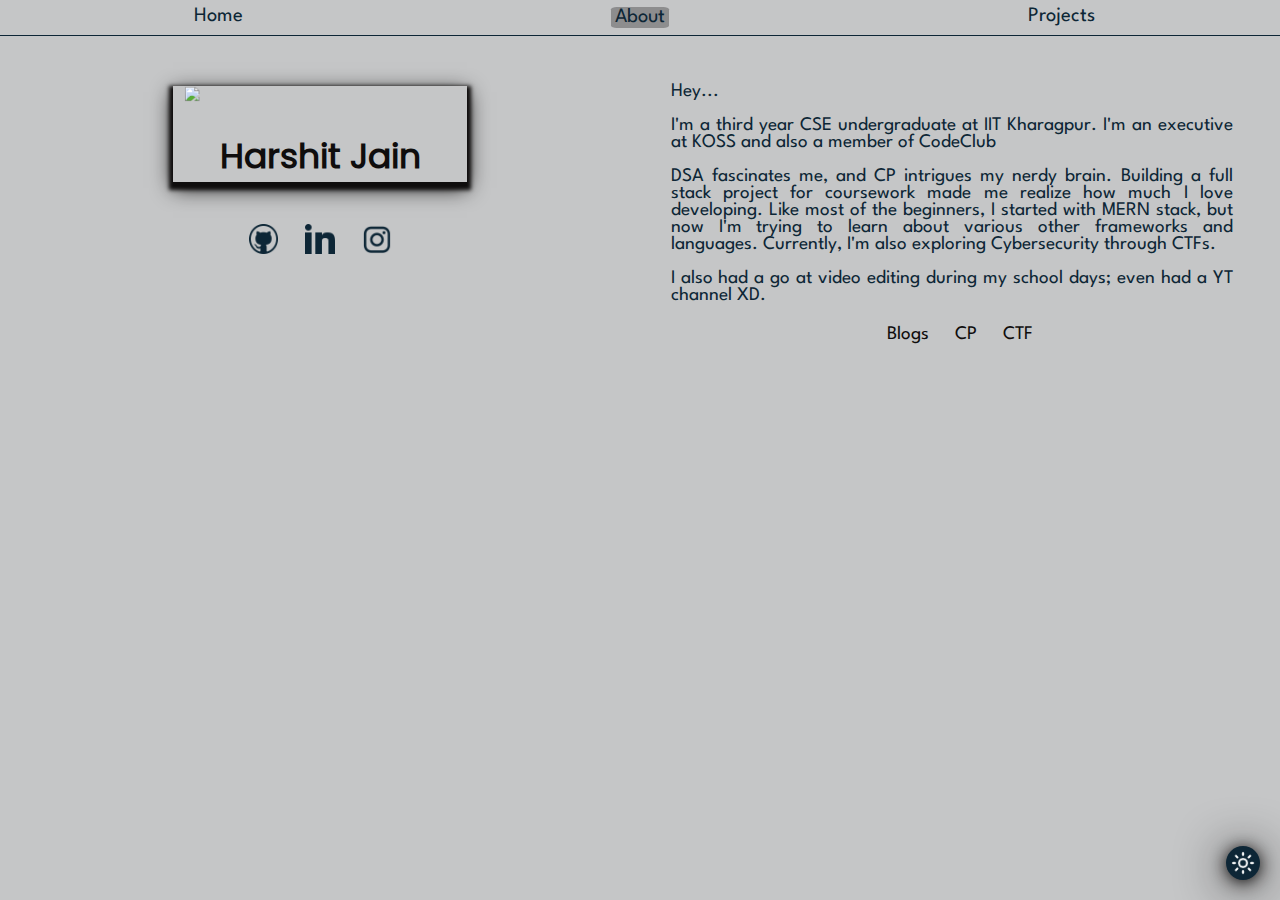
==== commit e2e19f87: "about page: ctfs" ====
--- a/about.html
+++ b/about.html
@@ -40,10 +40,10 @@
                         <img class="logo logo-dark" src="Media/Socials/github_logo_dark.png" alt="github">
                         <img class="logo logo-light" src="Media/Socials/github_logo_firefly.png" alt="github">
                     </a>
-                    <a href="https://linktree-hj52.up.railway.app/tree/cphj52" target="_blank">
+                    <!-- <a href="https://linktree-hj52.up.railway.app/tree/cphj52" target="_blank">
                         <img class="logo logo-dark" src="Media/Socials/CP_icon_dark.png" alt="CP links">
                         <img class="logo logo-light" src="Media/Socials/CP_icon_firefly.png" alt="CP links">
-                    </a>
+                    </a> -->
                     </a>
                     <a href="https://www.linkedin.com/in/harshit-jain-4081a0256/" target="_blank">
                         <img class="logo logo-dark" src="Media/Socials/LinkedIn_logo_dark.png" alt="linkedin">
@@ -67,12 +67,15 @@
                 also a member of <a class="textlink" href="https://www.linkedin.com/company/codeclub/" target="_blank">
                     CodeClub</a>
                 <br><br>
-                DSA fascinates me, and CP intrigues my nerdy brain. Building a full stack project for coursework made me realize how much I love developing. Like most of the beginners, I started with MERN stack, but now I'm trying to learn about various other frameworks and languages.
+                DSA fascinates me, and CP intrigues my nerdy brain. Building a full stack project for coursework made me realize how much I love developing. Like most of the beginners, I started with MERN stack, but now I'm trying to learn about various other frameworks and languages. Currently, I'm also exploring Cybersecurity through CTFs.
                 <br><br>
                 I also had a go at video editing during my school days; even had a YT channel XD.
                 <br><br>
-                <a class="textlink bloglink" href="https://medium.com/@harshitjain0502/" target="_blank">
-                    Blogs</a>
+                <div class="bloglink">
+                    <a class="textlink" href="https://medium.com/@harshitjain0502/" target="_blank">Blogs</a>
+                    <a class="textlink" href="https://github.com/harshit-jain52/CP_DSA" target="_blank">CP</a>
+                    <a class="textlink" href="https://github.com/harshit-jain52/ctf" target="_blank">CTF</a>
+                </div>
             </p>
 
             <section id="skills">
--- a/styles.css
+++ b/styles.css
@@ -385,8 +385,15 @@
 }
 
 .bloglink {
-  text-decoration: underline;
-  color: var(--hero-text);
+  display: flex;
+  gap: 2vw;
+  justify-content: center;
+  & a {
+    text-decoration: none;
+    color: var(--hero-text);
+    font-size: 1.5vw;
+    font-family: LeagueSpartan;
+  }
 }
 
 .box {
@@ -699,6 +706,13 @@
     height: 4.68vw;
   }
 
+  .bloglink {
+    gap: 3vw;
+    & a {
+      font-size: 3vw;
+    }
+  }
+
   /* Navbar */
 
   nav.bar {
@@ -869,6 +883,13 @@
     height: 6vw;
   }
 
+  .bloglink {
+    gap: 4vw;
+    & a {
+      font-size: 4vw;
+    }
+  }
+
   nav.bar {
     padding: 2vw;
     border-top: var(--text) solid 0.5vw;
